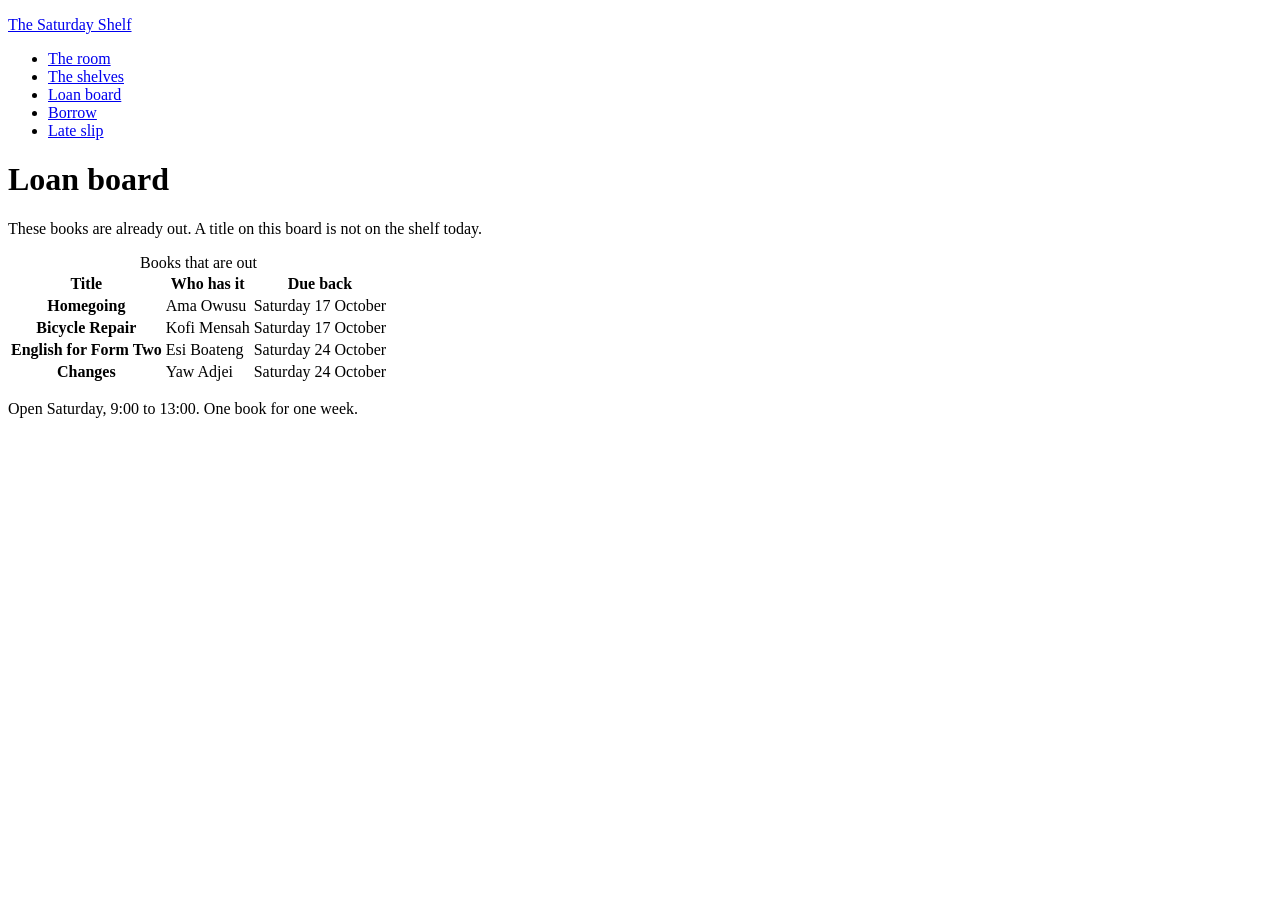
==== board.html @ 3302b220 "Add the five Saturday Shelf pages." ====
<!DOCTYPE html>
<html lang="en">
<head>
  <meta charset="utf-8">
  <meta name="viewport" content="width=device-width, initial-scale=1">
  <title>Loan board — The Saturday Shelf</title>
  <meta name="description" content="Books already borrowed from The Saturday Shelf, with the borrower and the Saturday each one is due.">
</head>
<body>
  <header>
    <p><a href="index.html">The Saturday Shelf</a></p>
    <nav aria-label="Pages">
      <ul>
        <li><a href="index.html">The room</a></li>
        <li><a href="shelves.html">The shelves</a></li>
        <li><a href="board.html" aria-current="page">Loan board</a></li>
        <li><a href="borrow.html">Borrow</a></li>
        <li><a href="slip.html">Late slip</a></li>
      </ul>
    </nav>
  </header>

  <main>
    <h1>Loan board</h1>
    <p>These books are already out. A title on this board is not on the shelf today.</p>

    <table>
      <caption>Books that are out</caption>
      <thead>
        <tr>
          <th scope="col">Title</th>
          <th scope="col">Who has it</th>
          <th scope="col">Due back</th>
        </tr>
      </thead>
      <tbody>
        <tr>
          <th scope="row">Homegoing</th>
          <td>Ama Owusu</td>
          <td>Saturday 17 October</td>
        </tr>
        <tr>
          <th scope="row">Bicycle Repair</th>
          <td>Kofi Mensah</td>
          <td>Saturday 17 October</td>
        </tr>
        <tr>
          <th scope="row">English for Form Two</th>
          <td>Esi Boateng</td>
          <td>Saturday 24 October</td>
        </tr>
        <tr>
          <th scope="row">Changes</th>
          <td>Yaw Adjei</td>
          <td>Saturday 24 October</td>
        </tr>
      </tbody>
    </table>
  </main>

  <footer>
    <p>Open Saturday, 9:00 to 13:00. One book for one week.</p>
  </footer>
</body>
</html>
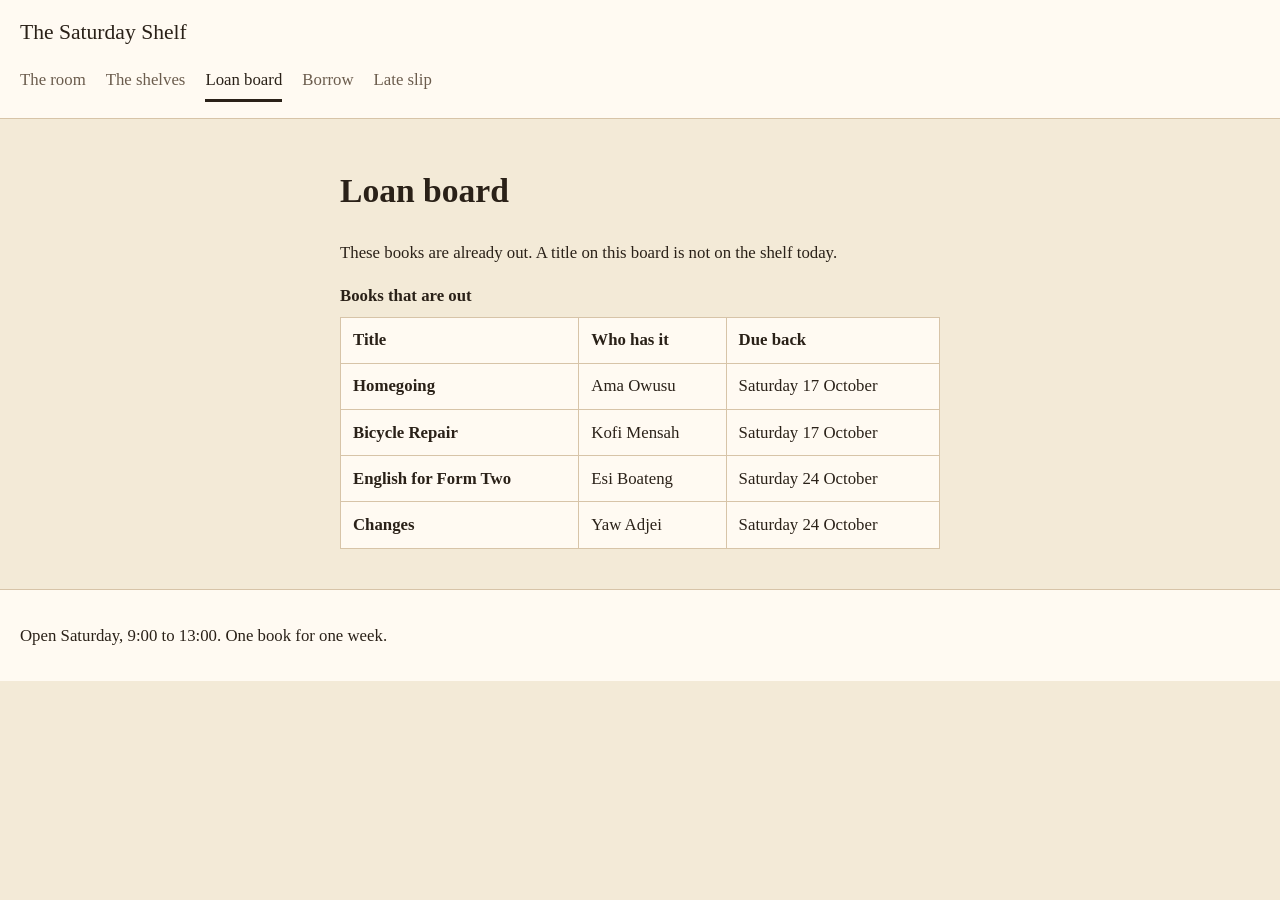
==== commit 7e56e139: "Style the Saturday Shelf and add the shelf photograph." ====
--- a/board.html
+++ b/board.html
@@ -5,6 +5,7 @@
   <meta name="viewport" content="width=device-width, initial-scale=1">
   <title>Loan board — The Saturday Shelf</title>
   <meta name="description" content="Books already borrowed from The Saturday Shelf, with the borrower and the Saturday each one is due.">
+  <link rel="stylesheet" href="css/shelf.css">
 </head>
 <body>
   <header>
--- a/css/shelf.css
+++ b/css/shelf.css
@@ -0,0 +1,121 @@
+*,
+*::before,
+*::after {
+  box-sizing: border-box;
+}
+
+body {
+  margin: 0;
+  font-family: Georgia, "Times New Roman", serif;
+  font-size: 1.05rem;
+  line-height: 1.55;
+  color: #2a2118;
+  background: #f3ead7;
+}
+
+a {
+  color: #2f5d50;
+}
+
+a:focus-visible {
+  outline: 3px solid #2f5d50;
+  outline-offset: 2px;
+}
+
+header,
+footer {
+  background: #fffaf2;
+  padding: 1rem 1.25rem;
+}
+
+header {
+  border-bottom: 1px solid #d7c4a8;
+}
+
+footer {
+  border-top: 1px solid #d7c4a8;
+}
+
+header p {
+  margin: 0 0 0.75rem;
+  font-size: 1.35rem;
+}
+
+header p a {
+  color: #2a2118;
+  text-decoration: none;
+}
+
+nav ul {
+  display: flex;
+  flex-wrap: wrap;
+  gap: 0.25rem 1.25rem;
+  margin: 0;
+  padding: 0;
+  list-style: none;
+}
+
+nav a {
+  display: inline-block;
+  padding: 0.35rem 0;
+  border-bottom: 3px solid transparent;
+  color: #6b5c4d;
+  text-decoration: none;
+}
+
+nav a[aria-current="page"] {
+  border-bottom-color: #2a2118;
+  color: #2a2118;
+}
+
+main {
+  max-width: 40rem;
+  margin: 0 auto;
+  padding: 1.5rem 1.25rem 2.5rem;
+}
+
+figure {
+  margin: 1.25rem 0;
+}
+
+img {
+  display: block;
+  max-width: 100%;
+  height: auto;
+  border: 1px solid #d7c4a8;
+  background: #fffaf2;
+}
+
+figcaption {
+  margin-top: 0.5rem;
+  font-size: 0.95rem;
+}
+
+dt {
+  margin-top: 1rem;
+  font-weight: bold;
+}
+
+dd {
+  margin: 0.25rem 0 0;
+}
+
+table {
+  width: 100%;
+  border-collapse: collapse;
+  background: #fffaf2;
+}
+
+caption {
+  margin-bottom: 0.5rem;
+  font-weight: bold;
+  text-align: left;
+}
+
+th,
+td {
+  padding: 0.6rem 0.75rem;
+  border: 1px solid #d7c4a8;
+  text-align: left;
+}
+
